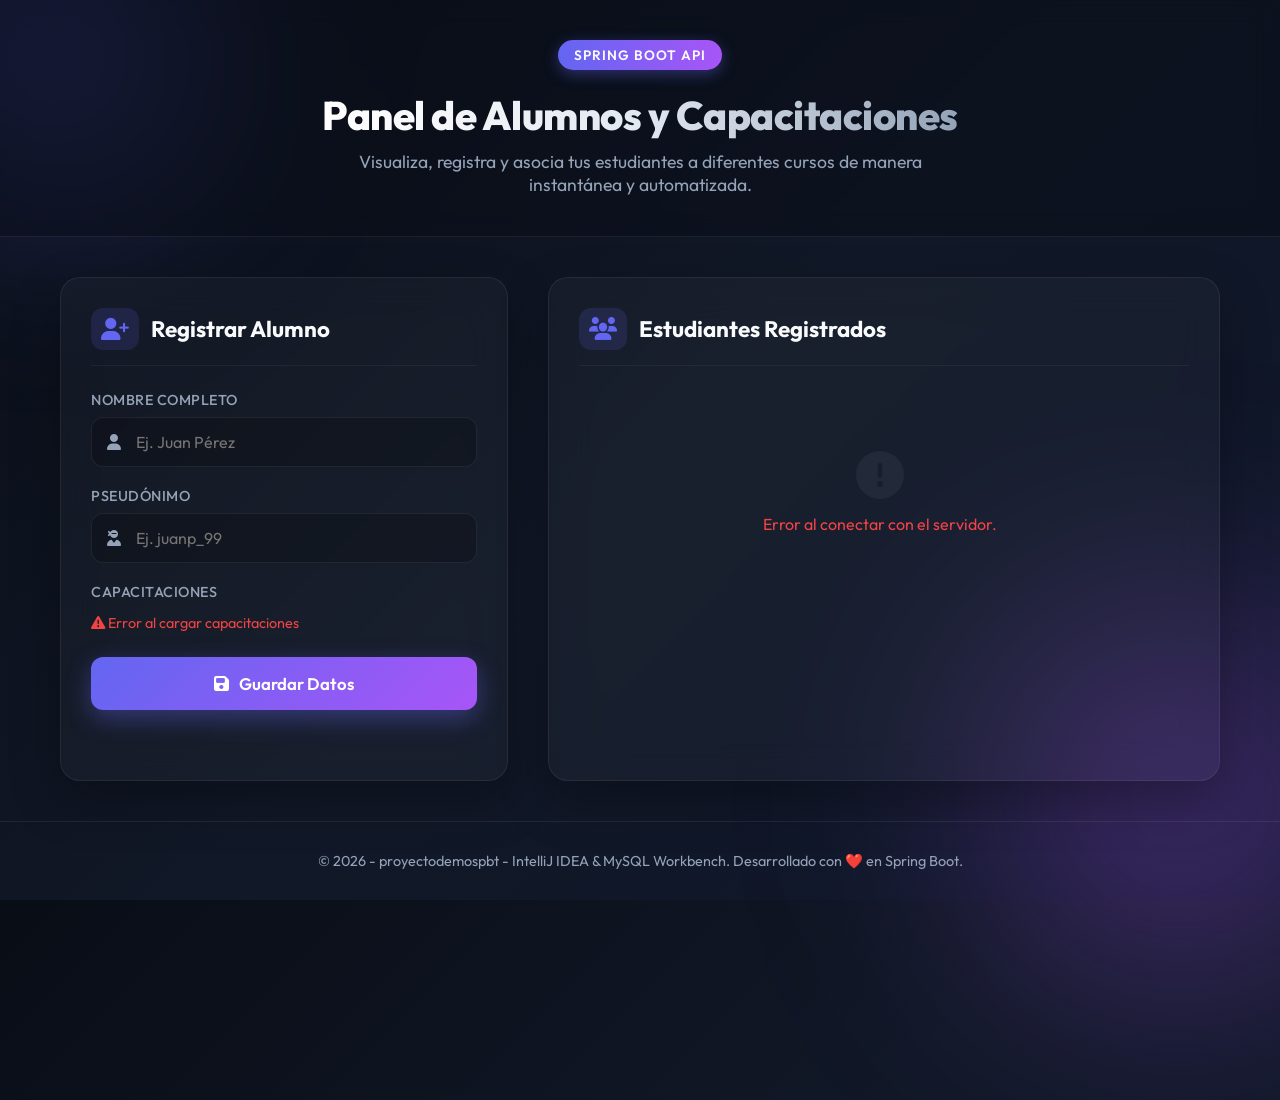
==== src/main/resources/static/index.html @ 39592a80 "Proyecto Spring Boot" ====
<!DOCTYPE html>
<html lang="es">
<head>
    <meta charset="UTF-8">
    <meta name="viewport" content="width=device-width, initial-scale=1.0">
    <title>Panel de Alumnos y Capacitaciones | proyectodemospbt</title>
    <meta name="description" content="Portal de gestión de alumnos y capacitaciones del proyecto proyectodemospbt">
    
    <!-- Google Fonts -->
    <link rel="preconnect" href="https://fonts.googleapis.com">
    <link rel="preconnect" href="https://fonts.gstatic.com" crossorigin>
    <link href="https://fonts.googleapis.com/css2?family=Outfit:wght@300;400;500;600;700;800&display=swap" rel="stylesheet">
    
    <!-- FontAwesome para Iconos -->
    <link rel="stylesheet" href="https://cdnjs.cloudflare.com/ajax/libs/font-awesome/6.4.0/css/all.min.css">

    <style>
        :root {
            --bg-gradient: linear-gradient(135deg, #090d16 0%, #111827 50%, #0f172a 100%);
            --primary: #6366f1;
            --primary-glow: rgba(99, 102, 241, 0.4);
            --secondary: #a855f7;
            --secondary-glow: rgba(168, 85, 247, 0.4);
            --accent: #10b981;
            --accent-glow: rgba(16, 185, 129, 0.3);
            --glass-bg: rgba(255, 255, 255, 0.03);
            --glass-border: rgba(255, 255, 255, 0.07);
            --text-main: #f8fafc;
            --text-muted: #94a3b8;
            --card-radius: 20px;
            --transition: all 0.3s cubic-bezier(0.4, 0, 0.2, 1);
        }

        * {
            box-sizing: border-box;
            margin: 0;
            padding: 0;
            font-family: 'Outfit', sans-serif;
        }

        body {
            background: var(--bg-gradient);
            color: var(--text-main);
            min-height: 100vh;
            display: flex;
            flex-direction: column;
            overflow-x: hidden;
        }

        /* Fondo Decorativo Dinámico */
        .ambient-glow-1 {
            position: absolute;
            width: 500px;
            height: 500px;
            background: radial-gradient(circle, var(--primary-glow) 0%, transparent 70%);
            top: -200px;
            left: -200px;
            z-index: 0;
            pointer-events: none;
            filter: blur(80px);
        }

        .ambient-glow-2 {
            position: absolute;
            width: 600px;
            height: 600px;
            background: radial-gradient(circle, var(--secondary-glow) 0%, transparent 70%);
            bottom: -200px;
            right: -200px;
            z-index: 0;
            pointer-events: none;
            filter: blur(100px);
        }

        header {
            position: relative;
            z-index: 10;
            padding: 40px 20px;
            text-align: center;
            border-bottom: 1px solid var(--glass-border);
            backdrop-filter: blur(12px);
            background: rgba(9, 13, 22, 0.5);
        }

        .header-content {
            max-width: 1200px;
            margin: 0 auto;
            display: flex;
            flex-direction: column;
            align-items: center;
            gap: 10px;
        }

        .header-badge {
            background: linear-gradient(90deg, var(--primary) 0%, var(--secondary) 100%);
            padding: 6px 16px;
            border-radius: 50px;
            font-size: 0.85rem;
            font-weight: 600;
            letter-spacing: 1px;
            text-transform: uppercase;
            box-shadow: 0 4px 15px var(--primary-glow);
            margin-bottom: 10px;
        }

        h1 {
            font-size: 2.5rem;
            font-weight: 800;
            background: linear-gradient(to right, #ffffff, #e2e8f0, #94a3b8);
            -webkit-background-clip: text;
            -webkit-text-fill-color: transparent;
            letter-spacing: -0.5px;
        }

        header p {
            color: var(--text-muted);
            font-size: 1.1rem;
            max-width: 600px;
        }

        main {
            position: relative;
            z-index: 10;
            max-width: 1200px;
            width: 100%;
            margin: 40px auto;
            padding: 0 20px;
            display: grid;
            grid-template-columns: 1fr 1.5fr;
            gap: 40px;
            flex-grow: 1;
        }

        @media (max-width: 968px) {
            main {
                grid-template-columns: 1fr;
            }
        }

        /* Estilo de Tarjetas Glassmorphism */
        .glass-card {
            background: var(--glass-bg);
            border: 1px solid var(--glass-border);
            border-radius: var(--card-radius);
            backdrop-filter: blur(20px);
            padding: 30px;
            box-shadow: 0 20px 50px rgba(0, 0, 0, 0.3);
            transition: var(--transition);
        }

        .glass-card:hover {
            border-color: rgba(255, 255, 255, 0.15);
            box-shadow: 0 25px 60px rgba(0, 0, 0, 0.4);
        }

        .card-title {
            font-size: 1.4rem;
            font-weight: 700;
            margin-bottom: 25px;
            display: flex;
            align-items: center;
            gap: 12px;
            border-bottom: 1px solid rgba(255, 255, 255, 0.05);
            padding-bottom: 15px;
        }

        .card-title i {
            color: var(--primary);
            background: rgba(99, 102, 241, 0.15);
            padding: 10px;
            border-radius: 12px;
        }

        /* Estilos del Formulario */
        .form-group {
            margin-bottom: 20px;
            display: flex;
            flex-direction: column;
            gap: 8px;
        }

        label {
            font-size: 0.9rem;
            font-weight: 500;
            color: var(--text-muted);
            letter-spacing: 0.5px;
            text-transform: uppercase;
        }

        .input-wrapper {
            position: relative;
        }

        .input-wrapper i {
            position: absolute;
            left: 16px;
            top: 50%;
            transform: translateY(-50%);
            color: var(--text-muted);
            transition: var(--transition);
        }

        input[type="text"], select {
            width: 100%;
            background: rgba(0, 0, 0, 0.2);
            border: 1px solid var(--glass-border);
            border-radius: 12px;
            padding: 14px 16px 14px 44px;
            color: var(--text-main);
            font-size: 1rem;
            font-weight: 400;
            outline: none;
            transition: var(--transition);
        }

        input[type="text"]:focus, select:focus {
            border-color: var(--primary);
            box-shadow: 0 0 15px var(--primary-glow);
            background: rgba(0, 0, 0, 0.35);
        }

        input[type="text"]:focus + i, select:focus + i {
            color: var(--primary);
        }

        /* Checkbox de Capacitaciones Estilo Pastillas (Pills) */
        .pills-container {
            display: flex;
            flex-wrap: wrap;
            gap: 10px;
            margin-top: 5px;
        }

        .pill-checkbox {
            position: relative;
        }

        .pill-checkbox input[type="checkbox"] {
            position: absolute;
            opacity: 0;
            cursor: pointer;
            height: 0;
            width: 0;
        }

        .pill-label {
            display: inline-block;
            background: rgba(255, 255, 255, 0.05);
            border: 1px solid var(--glass-border);
            padding: 10px 20px;
            border-radius: 50px;
            font-weight: 500;
            cursor: pointer;
            user-select: none;
            transition: var(--transition);
        }

        .pill-checkbox input[type="checkbox"]:checked + .pill-label {
            background: linear-gradient(135deg, var(--primary) 0%, var(--secondary) 100%);
            border-color: transparent;
            box-shadow: 0 5px 15px var(--primary-glow);
            color: white;
        }

        .pill-checkbox:hover .pill-label {
            border-color: rgba(255, 255, 255, 0.2);
            background: rgba(255, 255, 255, 0.08);
        }

        /* Botón Premium */
        .btn-submit {
            width: 100%;
            background: linear-gradient(135deg, var(--primary) 0%, var(--secondary) 100%);
            border: none;
            border-radius: 12px;
            padding: 16px;
            color: white;
            font-size: 1.05rem;
            font-weight: 600;
            cursor: pointer;
            box-shadow: 0 8px 25px var(--primary-glow);
            display: flex;
            align-items: center;
            justify-content: center;
            gap: 10px;
            transition: var(--transition);
            margin-top: 25px;
        }

        .btn-submit:hover {
            transform: translateY(-2px);
            box-shadow: 0 12px 30px rgba(168, 85, 247, 0.5);
            filter: brightness(1.1);
        }

        .btn-submit:active {
            transform: translateY(0);
        }

        /* Lista de Alumnos Grid */
        .students-grid {
            display: flex;
            flex-direction: column;
            gap: 20px;
            max-height: 600px;
            overflow-y: auto;
            padding-right: 8px;
        }

        .students-grid::-webkit-scrollbar {
            width: 6px;
        }

        .students-grid::-webkit-scrollbar-track {
            background: rgba(255, 255, 255, 0.01);
        }

        .students-grid::-webkit-scrollbar-thumb {
            background: rgba(255, 255, 255, 0.1);
            border-radius: 10px;
        }

        /* Tarjeta de Alumno Registrado */
        .student-card {
            background: rgba(255, 255, 255, 0.015);
            border: 1px solid rgba(255, 255, 255, 0.04);
            border-radius: 16px;
            padding: 20px;
            display: flex;
            justify-content: space-between;
            align-items: center;
            transition: var(--transition);
        }

        .student-card:hover {
            background: rgba(255, 255, 255, 0.03);
            border-color: rgba(99, 102, 241, 0.2);
            transform: translateX(5px);
        }

        .student-info {
            display: flex;
            align-items: center;
            gap: 16px;
        }

        .student-avatar {
            width: 50px;
            height: 50px;
            background: linear-gradient(135deg, rgba(99, 102, 241, 0.2) 0%, rgba(168, 85, 247, 0.2) 100%);
            border: 1px solid rgba(99, 102, 241, 0.3);
            border-radius: 50%;
            display: flex;
            align-items: center;
            justify-content: center;
            color: var(--primary);
            font-size: 1.2rem;
            font-weight: 700;
        }

        .student-details h3 {
            font-size: 1.1rem;
            font-weight: 600;
            margin-bottom: 4px;
        }

        .student-pseudo {
            font-size: 0.85rem;
            color: var(--text-muted);
            background: rgba(255, 255, 255, 0.05);
            padding: 2px 8px;
            border-radius: 4px;
            font-family: monospace;
        }

        .student-caps {
            margin-top: 8px;
            display: flex;
            flex-wrap: wrap;
            gap: 6px;
        }

        .cap-tag {
            font-size: 0.75rem;
            font-weight: 600;
            background: rgba(16, 185, 129, 0.1);
            color: var(--accent);
            border: 1px solid rgba(16, 185, 129, 0.2);
            padding: 3px 8px;
            border-radius: 50px;
        }

        .no-students {
            text-align: center;
            padding: 60px 20px;
            color: var(--text-muted);
            display: flex;
            flex-direction: column;
            align-items: center;
            gap: 15px;
        }

        .no-students i {
            font-size: 3rem;
            color: rgba(255, 255, 255, 0.05);
        }

        /* Notificaciones */
        .toast {
            position: fixed;
            bottom: 20px;
            right: 20px;
            background: rgba(16, 185, 129, 0.95);
            color: white;
            padding: 16px 24px;
            border-radius: 12px;
            box-shadow: 0 10px 25px rgba(0,0,0,0.3);
            display: flex;
            align-items: center;
            gap: 12px;
            z-index: 100;
            transform: translateY(100px);
            opacity: 0;
            transition: var(--transition);
        }

        .toast.show {
            transform: translateY(0);
            opacity: 1;
        }

        .toast.error {
            background: rgba(239, 68, 68, 0.95);
        }

        footer {
            margin-top: auto;
            text-align: center;
            padding: 30px;
            border-top: 1px solid var(--glass-border);
            color: var(--text-muted);
            font-size: 0.9rem;
            position: relative;
            z-index: 10;
        }
    </style>
</head>
<body>

    <div class="ambient-glow-1"></div>
    <div class="ambient-glow-2"></div>

    <header>
        <div class="header-content">
            <span class="header-badge" id="appBadge">Spring Boot API</span>
            <h1 id="appTitle">Panel de Alumnos y Capacitaciones</h1>
            <p id="appDescription">Visualiza, registra y asocia tus estudiantes a diferentes cursos de manera instantánea y automatizada.</p>
        </div>
    </header>

    <main>
        <!-- Columna Izquierda: Formulario de Registro -->
        <section class="glass-card">
            <h2 class="card-title" id="formTitle">
                <i class="fa-solid fa-user-plus"></i>
                Registrar Alumno
            </h2>
            
            <form id="studentForm">
                <div class="form-group">
                    <label for="nombre">Nombre Completo</label>
                    <div class="input-wrapper">
                        <input type="text" id="nombre" placeholder="Ej. Juan Pérez" required>
                        <i class="fa-solid fa-user"></i>
                    </div>
                </div>

                <div class="form-group">
                    <label for="pseudonimo">Pseudónimo</label>
                    <div class="input-wrapper">
                        <input type="text" id="pseudonimo" placeholder="Ej. juanp_99" required>
                        <i class="fa-solid fa-user-ninja"></i>
                    </div>
                </div>

                <div class="form-group">
                    <label>Capacitaciones</label>
                    <div class="pills-container" id="capacitacionesContainer">
                        <!-- Se cargarán dinámicamente desde el backend -->
                        <div style="color: var(--text-muted); font-size: 0.9rem;">
                            Cargando capacitaciones disponibles...
                        </div>
                    </div>
                </div>

                <button type="submit" class="btn-submit" id="btnGuardar">
                    <i class="fa-solid fa-floppy-disk"></i>
                    Guardar Datos
                </button>
            </form>
        </section>

        <!-- Columna Derecha: Listado de Alumnos -->
        <section class="glass-card">
            <h2 class="card-title" id="listTitle">
                <i class="fa-solid fa-users"></i>
                Estudiantes Registrados
            </h2>

            <div class="students-grid" id="studentsGrid">
                <!-- Se cargarán dinámicamente -->
                <div class="no-students">
                    <i class="fa-solid fa-graduation-cap"></i>
                    <p>No hay ningún alumno registrado en la base de datos.</p>
                </div>
            </div>
        </section>
    </main>

    <!-- Notificaciones flotantes -->
    <div id="toast" class="toast">
        <i class="fa-solid fa-circle-check"></i>
        <span id="toastMessage">Operación realizada con éxito</span>
    </div>

    <footer>
        <p>© 2026 - proyectodemospbt - IntelliJ IDEA & MySQL Workbench. Desarrollado con ❤️ en Spring Boot.</p>
    </footer>

    <script>
        const API_CAPACITACIONES = '/api/v1/capacitaciones';
        const API_ALUMNOS = '/api/v1/alumnos';

        document.addEventListener('DOMContentLoaded', () => {
            cargarCapacitaciones();
            cargarAlumnos();

            document.getElementById('studentForm').addEventListener('submit', guardarAlumno);
        });

        // Mostrar notificación flotante
        function showToast(message, isError = false) {
            const toast = document.getElementById('toast');
            const toastMsg = document.getElementById('toastMessage');
            
            toastMsg.innerText = message;
            
            if (isError) {
                toast.classList.add('error');
                toast.querySelector('i').className = 'fa-solid fa-circle-xmark';
            } else {
                toast.classList.remove('error');
                toast.querySelector('i').className = 'fa-solid fa-circle-check';
            }
            
            toast.classList.add('show');
            
            setTimeout(() => {
                toast.classList.remove('show');
            }, 3000);
        }

        // Obtener capacitaciones desde la API REST
        async function cargarCapacitaciones() {
            try {
                const response = await fetch(API_CAPACITACIONES);
                if (!response.ok) throw new Error('Error al conectar con la API de capacitaciones');
                const capacitaciones = await response.json();
                
                const container = document.getElementById('capacitacionesContainer');
                container.innerHTML = '';

                if (capacitaciones.length === 0) {
                    container.innerHTML = '<span style="color: var(--text-muted);">No hay capacitaciones configuradas.</span>';
                    return;
                }

                capacitaciones.forEach(cap => {
                    const checkboxWrapper = document.createElement('div');
                    checkboxWrapper.className = 'pill-checkbox';
                    
                    checkboxWrapper.innerHTML = `
                        <input type="checkbox" id="cap_${cap.id_cap}" value="${cap.id_cap}" data-name="${cap.nombre}">
                        <label for="cap_${cap.id_cap}" class="pill-label">
                            <i class="fa-solid fa-bookmark" style="margin-right: 6px; font-size: 0.8rem; opacity: 0.7;"></i>
                            ${cap.nombre}
                        </label>
                    `;
                    container.appendChild(checkboxWrapper);
                });
            } catch (error) {
                console.error(error);
                document.getElementById('capacitacionesContainer').innerHTML = 
                    `<span style="color: #ef4444; font-size: 0.9rem;"><i class="fa-solid fa-triangle-exclamation"></i> Error al cargar capacitaciones</span>`;
            }
        }

        // Obtener alumnos registrados desde la API REST
        async function cargarAlumnos() {
            try {
                const response = await fetch(API_ALUMNOS);
                if (!response.ok) throw new Error('Error al conectar con la API de alumnos');
                const alumnos = await response.json();

                const grid = document.getElementById('studentsGrid');
                grid.innerHTML = '';

                if (alumnos.length === 0) {
                    grid.innerHTML = `
                        <div class="no-students">
                            <i class="fa-solid fa-graduation-cap"></i>
                            <p>No hay alumnos en la base de datos.</p>
                        </div>
                    `;
                    return;
                }

                alumnos.forEach(alu => {
                    const card = document.createElement('div');
                    card.className = 'student-card';

                    // Iniciales del nombre
                    const iniciales = alu.nombre.split(' ').map(n => n[0]).join('').slice(0, 2).toUpperCase();

                    // Mapear etiquetas de capacitaciones
                    const capTags = alu.capacitaciones && alu.capacitaciones.length > 0
                        ? alu.capacitaciones.map(c => `<span class="cap-tag">${c.nombre}</span>`).join('')
                        : '<span style="color: var(--text-muted); font-size: 0.75rem; font-style: italic;">Sin capacitaciones asignadas</span>';

                    card.innerHTML = `
                        <div class="student-info">
                            <div class="student-avatar">${iniciales}</div>
                            <div class="student-details">
                                <h3>${alu.nombre}</h3>
                                <span class="student-pseudo">@${alu.pseudonimo}</span>
                                <div class="student-caps">
                                    ${capTags}
                                </div>
                            </div>
                        </div>
                        <button onclick="eliminarAlumno(${alu.id_alu})" style="background: none; border: none; color: #ef4444; opacity: 0.7; cursor: pointer; transition: 0.2s;" onmouseover="this.style.opacity=1" onmouseout="this.style.opacity=0.7">
                            <i class="fa-solid fa-trash-can" style="font-size: 1.1rem;"></i>
                        </button>
                    `;
                    grid.appendChild(card);
                });
            } catch (error) {
                console.error(error);
                document.getElementById('studentsGrid').innerHTML = `
                    <div class="no-students" style="color: #ef4444;">
                        <i class="fa-solid fa-circle-exclamation"></i>
                        <p>Error al conectar con el servidor.</p>
                    </div>
                `;
            }
        }

        // Registrar un nuevo Alumno
        async function guardarAlumno(e) {
            e.preventDefault();

            const nombre = document.getElementById('nombre').value.trim();
            const pseudonimo = document.getElementById('pseudonimo').value.trim();

            // Obtener checkboxes seleccionados
            const checkboxes = document.querySelectorAll('#capacitacionesContainer input[type="checkbox"]:checked');
            const capacitaciones = Array.from(checkboxes).map(cb => ({
                id_cap: parseInt(cb.value),
                nombre: cb.getAttribute('data-name')
            }));

            const payload = {
                nombre: nombre,
                pseudonimo: pseudonimo,
                capacitaciones: capacitaciones
            };

            try {
                const response = await fetch(API_ALUMNOS, {
                    method: 'POST',
                    headers: {
                        'Content-Type': 'application/json'
                    },
                    body: JSON.stringify(payload)
                });

                if (!response.ok) throw new Error('No se pudo guardar el alumno.');

                showToast('¡Datos guardados con éxito!');
                
                // Limpiar formulario
                document.getElementById('studentForm').reset();
                
                // Recargar listado y recargar checkboxes
                cargarAlumnos();
                cargarCapacitaciones();
            } catch (error) {
                console.error(error);
                showToast(error.message || 'Error al guardar los datos', true);
            }
        }

        // Eliminar un alumno
        async function eliminarAlumno(id) {
            if (!confirm('¿Estás seguro de que deseas eliminar este alumno?')) return;

            try {
                const response = await fetch(`${API_ALUMNOS}/${id}`, {
                    method: 'DELETE'
                });

                if (!response.ok) throw new Error('No se pudo eliminar el alumno.');

                showToast('Alumno eliminado correctamente');
                cargarAlumnos();
            } catch (error) {
                console.error(error);
                showToast('Error al intentar eliminar el alumno', true);
            }
        }
    </script>
</body>
</html>
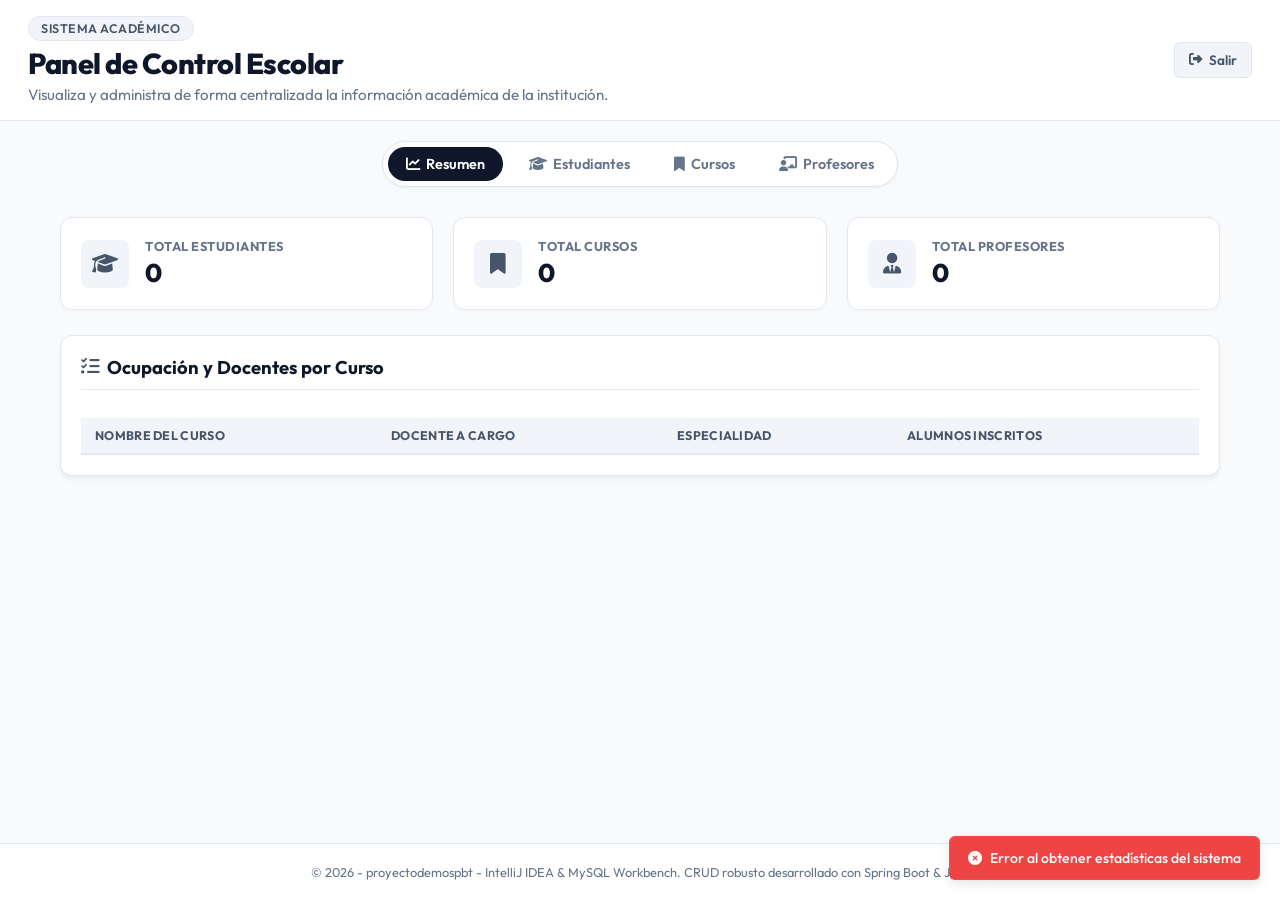
==== commit b6c221bc: "feat: Spring Security - login/logout con usuario admin por defecto" ====
--- a/src/main/resources/static/index.html
+++ b/src/main/resources/static/index.html
@@ -3,8 +3,8 @@
 <head>
     <meta charset="UTF-8">
     <meta name="viewport" content="width=device-width, initial-scale=1.0">
-    <title>Panel de Alumnos y Capacitaciones | proyectodemospbt</title>
-    <meta name="description" content="Portal de gestión de alumnos y capacitaciones del proyecto proyectodemospbt">
+    <title>Panel Educativo | proyectodemospbt</title>
+    <meta name="description" content="Portal de gestión de alumnos, profesores y capacitaciones">
     
     <!-- Google Fonts -->
     <link rel="preconnect" href="https://fonts.googleapis.com">
@@ -14,710 +14,277 @@
     <!-- FontAwesome para Iconos -->
     <link rel="stylesheet" href="https://cdnjs.cloudflare.com/ajax/libs/font-awesome/6.4.0/css/all.min.css">
 
-    <style>
-        :root {
-            --bg-gradient: linear-gradient(135deg, #090d16 0%, #111827 50%, #0f172a 100%);
-            --primary: #6366f1;
-            --primary-glow: rgba(99, 102, 241, 0.4);
-            --secondary: #a855f7;
-            --secondary-glow: rgba(168, 85, 247, 0.4);
-            --accent: #10b981;
-            --accent-glow: rgba(16, 185, 129, 0.3);
-            --glass-bg: rgba(255, 255, 255, 0.03);
-            --glass-border: rgba(255, 255, 255, 0.07);
-            --text-main: #f8fafc;
-            --text-muted: #94a3b8;
-            --card-radius: 20px;
-            --transition: all 0.3s cubic-bezier(0.4, 0, 0.2, 1);
-        }
-
-        * {
-            box-sizing: border-box;
-            margin: 0;
-            padding: 0;
-            font-family: 'Outfit', sans-serif;
-        }
-
-        body {
-            background: var(--bg-gradient);
-            color: var(--text-main);
-            min-height: 100vh;
-            display: flex;
-            flex-direction: column;
-            overflow-x: hidden;
-        }
-
-        /* Fondo Decorativo Dinámico */
-        .ambient-glow-1 {
-            position: absolute;
-            width: 500px;
-            height: 500px;
-            background: radial-gradient(circle, var(--primary-glow) 0%, transparent 70%);
-            top: -200px;
-            left: -200px;
-            z-index: 0;
-            pointer-events: none;
-            filter: blur(80px);
-        }
-
-        .ambient-glow-2 {
-            position: absolute;
-            width: 600px;
-            height: 600px;
-            background: radial-gradient(circle, var(--secondary-glow) 0%, transparent 70%);
-            bottom: -200px;
-            right: -200px;
-            z-index: 0;
-            pointer-events: none;
-            filter: blur(100px);
-        }
-
-        header {
-            position: relative;
-            z-index: 10;
-            padding: 40px 20px;
-            text-align: center;
-            border-bottom: 1px solid var(--glass-border);
-            backdrop-filter: blur(12px);
-            background: rgba(9, 13, 22, 0.5);
-        }
-
-        .header-content {
-            max-width: 1200px;
-            margin: 0 auto;
-            display: flex;
-            flex-direction: column;
-            align-items: center;
-            gap: 10px;
-        }
-
-        .header-badge {
-            background: linear-gradient(90deg, var(--primary) 0%, var(--secondary) 100%);
-            padding: 6px 16px;
-            border-radius: 50px;
-            font-size: 0.85rem;
-            font-weight: 600;
-            letter-spacing: 1px;
-            text-transform: uppercase;
-            box-shadow: 0 4px 15px var(--primary-glow);
-            margin-bottom: 10px;
-        }
-
-        h1 {
-            font-size: 2.5rem;
-            font-weight: 800;
-            background: linear-gradient(to right, #ffffff, #e2e8f0, #94a3b8);
-            -webkit-background-clip: text;
-            -webkit-text-fill-color: transparent;
-            letter-spacing: -0.5px;
-        }
-
-        header p {
-            color: var(--text-muted);
-            font-size: 1.1rem;
-            max-width: 600px;
-        }
-
-        main {
-            position: relative;
-            z-index: 10;
-            max-width: 1200px;
-            width: 100%;
-            margin: 40px auto;
-            padding: 0 20px;
-            display: grid;
-            grid-template-columns: 1fr 1.5fr;
-            gap: 40px;
-            flex-grow: 1;
-        }
-
-        @media (max-width: 968px) {
-            main {
-                grid-template-columns: 1fr;
-            }
-        }
-
-        /* Estilo de Tarjetas Glassmorphism */
-        .glass-card {
-            background: var(--glass-bg);
-            border: 1px solid var(--glass-border);
-            border-radius: var(--card-radius);
-            backdrop-filter: blur(20px);
-            padding: 30px;
-            box-shadow: 0 20px 50px rgba(0, 0, 0, 0.3);
-            transition: var(--transition);
-        }
-
-        .glass-card:hover {
-            border-color: rgba(255, 255, 255, 0.15);
-            box-shadow: 0 25px 60px rgba(0, 0, 0, 0.4);
-        }
-
-        .card-title {
-            font-size: 1.4rem;
-            font-weight: 700;
-            margin-bottom: 25px;
-            display: flex;
-            align-items: center;
-            gap: 12px;
-            border-bottom: 1px solid rgba(255, 255, 255, 0.05);
-            padding-bottom: 15px;
-        }
-
-        .card-title i {
-            color: var(--primary);
-            background: rgba(99, 102, 241, 0.15);
-            padding: 10px;
-            border-radius: 12px;
-        }
-
-        /* Estilos del Formulario */
-        .form-group {
-            margin-bottom: 20px;
-            display: flex;
-            flex-direction: column;
-            gap: 8px;
-        }
-
-        label {
-            font-size: 0.9rem;
-            font-weight: 500;
-            color: var(--text-muted);
-            letter-spacing: 0.5px;
-            text-transform: uppercase;
-        }
-
-        .input-wrapper {
-            position: relative;
-        }
-
-        .input-wrapper i {
-            position: absolute;
-            left: 16px;
-            top: 50%;
-            transform: translateY(-50%);
-            color: var(--text-muted);
-            transition: var(--transition);
-        }
-
-        input[type="text"], select {
-            width: 100%;
-            background: rgba(0, 0, 0, 0.2);
-            border: 1px solid var(--glass-border);
-            border-radius: 12px;
-            padding: 14px 16px 14px 44px;
-            color: var(--text-main);
-            font-size: 1rem;
-            font-weight: 400;
-            outline: none;
-            transition: var(--transition);
-        }
-
-        input[type="text"]:focus, select:focus {
-            border-color: var(--primary);
-            box-shadow: 0 0 15px var(--primary-glow);
-            background: rgba(0, 0, 0, 0.35);
-        }
-
-        input[type="text"]:focus + i, select:focus + i {
-            color: var(--primary);
-        }
-
-        /* Checkbox de Capacitaciones Estilo Pastillas (Pills) */
-        .pills-container {
-            display: flex;
-            flex-wrap: wrap;
-            gap: 10px;
-            margin-top: 5px;
-        }
-
-        .pill-checkbox {
-            position: relative;
-        }
-
-        .pill-checkbox input[type="checkbox"] {
-            position: absolute;
-            opacity: 0;
-            cursor: pointer;
-            height: 0;
-            width: 0;
-        }
-
-        .pill-label {
-            display: inline-block;
-            background: rgba(255, 255, 255, 0.05);
-            border: 1px solid var(--glass-border);
-            padding: 10px 20px;
-            border-radius: 50px;
-            font-weight: 500;
-            cursor: pointer;
-            user-select: none;
-            transition: var(--transition);
-        }
-
-        .pill-checkbox input[type="checkbox"]:checked + .pill-label {
-            background: linear-gradient(135deg, var(--primary) 0%, var(--secondary) 100%);
-            border-color: transparent;
-            box-shadow: 0 5px 15px var(--primary-glow);
-            color: white;
-        }
-
-        .pill-checkbox:hover .pill-label {
-            border-color: rgba(255, 255, 255, 0.2);
-            background: rgba(255, 255, 255, 0.08);
-        }
-
-        /* Botón Premium */
-        .btn-submit {
-            width: 100%;
-            background: linear-gradient(135deg, var(--primary) 0%, var(--secondary) 100%);
-            border: none;
-            border-radius: 12px;
-            padding: 16px;
-            color: white;
-            font-size: 1.05rem;
-            font-weight: 600;
-            cursor: pointer;
-            box-shadow: 0 8px 25px var(--primary-glow);
-            display: flex;
-            align-items: center;
-            justify-content: center;
-            gap: 10px;
-            transition: var(--transition);
-            margin-top: 25px;
-        }
-
-        .btn-submit:hover {
-            transform: translateY(-2px);
-            box-shadow: 0 12px 30px rgba(168, 85, 247, 0.5);
-            filter: brightness(1.1);
-        }
-
-        .btn-submit:active {
-            transform: translateY(0);
-        }
-
-        /* Lista de Alumnos Grid */
-        .students-grid {
-            display: flex;
-            flex-direction: column;
-            gap: 20px;
-            max-height: 600px;
-            overflow-y: auto;
-            padding-right: 8px;
-        }
-
-        .students-grid::-webkit-scrollbar {
-            width: 6px;
-        }
-
-        .students-grid::-webkit-scrollbar-track {
-            background: rgba(255, 255, 255, 0.01);
-        }
-
-        .students-grid::-webkit-scrollbar-thumb {
-            background: rgba(255, 255, 255, 0.1);
-            border-radius: 10px;
-        }
-
-        /* Tarjeta de Alumno Registrado */
-        .student-card {
-            background: rgba(255, 255, 255, 0.015);
-            border: 1px solid rgba(255, 255, 255, 0.04);
-            border-radius: 16px;
-            padding: 20px;
-            display: flex;
-            justify-content: space-between;
-            align-items: center;
-            transition: var(--transition);
-        }
-
-        .student-card:hover {
-            background: rgba(255, 255, 255, 0.03);
-            border-color: rgba(99, 102, 241, 0.2);
-            transform: translateX(5px);
-        }
-
-        .student-info {
-            display: flex;
-            align-items: center;
-            gap: 16px;
-        }
-
-        .student-avatar {
-            width: 50px;
-            height: 50px;
-            background: linear-gradient(135deg, rgba(99, 102, 241, 0.2) 0%, rgba(168, 85, 247, 0.2) 100%);
-            border: 1px solid rgba(99, 102, 241, 0.3);
-            border-radius: 50%;
-            display: flex;
-            align-items: center;
-            justify-content: center;
-            color: var(--primary);
-            font-size: 1.2rem;
-            font-weight: 700;
-        }
-
-        .student-details h3 {
-            font-size: 1.1rem;
-            font-weight: 600;
-            margin-bottom: 4px;
-        }
-
-        .student-pseudo {
-            font-size: 0.85rem;
-            color: var(--text-muted);
-            background: rgba(255, 255, 255, 0.05);
-            padding: 2px 8px;
-            border-radius: 4px;
-            font-family: monospace;
-        }
-
-        .student-caps {
-            margin-top: 8px;
-            display: flex;
-            flex-wrap: wrap;
-            gap: 6px;
-        }
-
-        .cap-tag {
-            font-size: 0.75rem;
-            font-weight: 600;
-            background: rgba(16, 185, 129, 0.1);
-            color: var(--accent);
-            border: 1px solid rgba(16, 185, 129, 0.2);
-            padding: 3px 8px;
-            border-radius: 50px;
-        }
-
-        .no-students {
-            text-align: center;
-            padding: 60px 20px;
-            color: var(--text-muted);
-            display: flex;
-            flex-direction: column;
-            align-items: center;
-            gap: 15px;
-        }
-
-        .no-students i {
-            font-size: 3rem;
-            color: rgba(255, 255, 255, 0.05);
-        }
-
-        /* Notificaciones */
-        .toast {
-            position: fixed;
-            bottom: 20px;
-            right: 20px;
-            background: rgba(16, 185, 129, 0.95);
-            color: white;
-            padding: 16px 24px;
-            border-radius: 12px;
-            box-shadow: 0 10px 25px rgba(0,0,0,0.3);
-            display: flex;
-            align-items: center;
-            gap: 12px;
-            z-index: 100;
-            transform: translateY(100px);
-            opacity: 0;
-            transition: var(--transition);
-        }
-
-        .toast.show {
-            transform: translateY(0);
-            opacity: 1;
-        }
-
-        .toast.error {
-            background: rgba(239, 68, 68, 0.95);
-        }
-
-        footer {
-            margin-top: auto;
-            text-align: center;
-            padding: 30px;
-            border-top: 1px solid var(--glass-border);
-            color: var(--text-muted);
-            font-size: 0.9rem;
-            position: relative;
-            z-index: 10;
-        }
-    </style>
+    <!-- Estilos Externos -->
+    <link rel="stylesheet" href="styles.css">
 </head>
 <body>
 
-    <div class="ambient-glow-1"></div>
-    <div class="ambient-glow-2"></div>
-
     <header>
         <div class="header-content">
-            <span class="header-badge" id="appBadge">Spring Boot API</span>
-            <h1 id="appTitle">Panel de Alumnos y Capacitaciones</h1>
-            <p id="appDescription">Visualiza, registra y asocia tus estudiantes a diferentes cursos de manera instantánea y automatizada.</p>
+            <span class="header-badge">Sistema Académico</span>
+            <h1>Panel de Control Escolar</h1>
+            <p>Visualiza y administra de forma centralizada la información académica de la institución.</p>
         </div>
+        <!-- Botón de cierre de sesión -->
+        <form action="/logout" method="post" style="margin:0;">
+            <input type="hidden" name="_csrf" id="csrfToken" value="">
+            <button type="submit" class="btn-logout" id="btnLogout" title="Cerrar sesión">
+                <i class="fa-solid fa-right-from-bracket"></i>
+                <span>Salir</span>
+            </button>
+        </form>
     </header>
 
+    <!-- Pestañas de Navegación -->
+    <nav class="nav-tabs">
+        <button class="nav-tab active" onclick="switchTab('dashboard')">
+            <i class="fa-solid fa-chart-line"></i> Resumen
+        </button>
+        <button class="nav-tab" onclick="switchTab('alumnos')">
+            <i class="fa-solid fa-graduation-cap"></i> Estudiantes
+        </button>
+        <button class="nav-tab" onclick="switchTab('capacitaciones')">
+            <i class="fa-solid fa-bookmark"></i> Cursos
+        </button>
+        <button class="nav-tab" onclick="switchTab('profesores')">
+            <i class="fa-solid fa-chalkboard-user"></i> Profesores
+        </button>
+    </nav>
+
     <main>
-        <!-- Columna Izquierda: Formulario de Registro -->
-        <section class="glass-card">
-            <h2 class="card-title" id="formTitle">
-                <i class="fa-solid fa-user-plus"></i>
-                Registrar Alumno
-            </h2>
-            
-            <form id="studentForm">
-                <div class="form-group">
-                    <label for="nombre">Nombre Completo</label>
-                    <div class="input-wrapper">
-                        <input type="text" id="nombre" placeholder="Ej. Juan Pérez" required>
-                        <i class="fa-solid fa-user"></i>
-                    </div>
-                </div>
-
-                <div class="form-group">
-                    <label for="pseudonimo">Pseudónimo</label>
-                    <div class="input-wrapper">
-                        <input type="text" id="pseudonimo" placeholder="Ej. juanp_99" required>
-                        <i class="fa-solid fa-user-ninja"></i>
-                    </div>
-                </div>
-
-                <div class="form-group">
-                    <label>Capacitaciones</label>
-                    <div class="pills-container" id="capacitacionesContainer">
-                        <!-- Se cargarán dinámicamente desde el backend -->
-                        <div style="color: var(--text-muted); font-size: 0.9rem;">
-                            Cargando capacitaciones disponibles...
-                        </div>
-                    </div>
-                </div>
-
-                <button type="submit" class="btn-submit" id="btnGuardar">
-                    <i class="fa-solid fa-floppy-disk"></i>
-                    Guardar Datos
-                </button>
-            </form>
-        </section>
-
-        <!-- Columna Derecha: Listado de Alumnos -->
-        <section class="glass-card">
-            <h2 class="card-title" id="listTitle">
-                <i class="fa-solid fa-users"></i>
-                Estudiantes Registrados
-            </h2>
-
-            <div class="students-grid" id="studentsGrid">
-                <!-- Se cargarán dinámicamente -->
-                <div class="no-students">
-                    <i class="fa-solid fa-graduation-cap"></i>
-                    <p>No hay ningún alumno registrado en la base de datos.</p>
-                </div>
-            </div>
-        </section>
+        
+        <!-- PESTAÑA: RESUMEN (DASHBOARD) -->
+        <section id="tab-dashboard" class="tab-content active">
+            <!-- Tarjetas de estadísticas -->
+            <div class="dashboard-grid">
+                <div class="stat-card">
+                    <div class="stat-icon"><i class="fa-solid fa-graduation-cap"></i></div>
+                    <div class="stat-info">
+                        <h4>Total Estudiantes</h4>
+                        <div class="stat-number" id="stat-alumnos">0</div>
+                    </div>
+                </div>
+                <div class="stat-card">
+                    <div class="stat-icon"><i class="fa-solid fa-bookmark"></i></div>
+                    <div class="stat-info">
+                        <h4>Total Cursos</h4>
+                        <div class="stat-number" id="stat-cursos">0</div>
+                    </div>
+                </div>
+                <div class="stat-card">
+                    <div class="stat-icon"><i class="fa-solid fa-user-tie"></i></div>
+                    <div class="stat-info">
+                        <h4>Total Profesores</h4>
+                        <div class="stat-number" id="stat-profesores">0</div>
+                    </div>
+                </div>
+            </div>
+
+            <!-- Tabla de ocupación de cursos -->
+            <div class="glass-card">
+                <h2 class="card-title">
+                    <i class="fa-solid fa-list-check"></i>
+                    Ocupación y Docentes por Curso
+                </h2>
+                <div class="table-container">
+                    <table>
+                        <thead>
+                            <tr>
+                                <th>Nombre del Curso</th>
+                                <th>Docente a Cargo</th>
+                                <th>Especialidad</th>
+                                <th>Alumnos Inscritos</th>
+                            </tr>
+                        </thead>
+                        <tbody id="occupancyTableBody">
+                            <!-- Carga Dinámica -->
+                        </tbody>
+                    </table>
+                </div>
+            </div>
+        </section>
+        
+        <!-- PESTAÑA: ESTUDIANTES -->
+        <section id="tab-alumnos" class="tab-content">
+            <!-- Formulario de Estudiantes -->
+            <div class="glass-card">
+                <h2 class="card-title" id="aluFormTitle">
+                    <i class="fa-solid fa-user-plus"></i>
+                    Registrar Estudiante
+                </h2>
+                
+                <form id="aluForm">
+                    <input type="hidden" id="aluId" value="">
+                    
+                    <div class="form-group">
+                        <label for="aluNombre">Nombre Completo</label>
+                        <div class="input-wrapper">
+                            <input type="text" id="aluNombre" placeholder="Ej. Gonzalo Mascareño" required>
+                            <i class="fa-solid fa-user"></i>
+                        </div>
+                    </div>
+
+                    <div class="form-group">
+                        <label for="aluPseudo">Pseudónimo</label>
+                        <div class="input-wrapper">
+                            <input type="text" id="aluPseudo" placeholder="Ej. gonza_m" required>
+                            <i class="fa-solid fa-user-ninja"></i>
+                        </div>
+                    </div>
+
+                    <div class="form-group">
+                        <label>Cursos Inscritos</label>
+                        <div class="pills-container" id="aluCapsContainer">
+                            <!-- Dinámico -->
+                        </div>
+                    </div>
+
+                    <button type="submit" class="btn-submit" id="aluBtnSubmit">
+                        <i class="fa-solid fa-floppy-disk"></i>
+                        Guardar Alumno
+                    </button>
+                    <button type="button" class="btn-cancel" id="aluBtnCancel" style="display: none;" onclick="cancelarEdicion('alu')">
+                        <i class="fa-solid fa-ban"></i> Cancelar Edición
+                    </button>
+                </form>
+            </div>
+
+            <!-- Listado de Estudiantes -->
+            <div class="glass-card">
+                <h2 class="card-title">
+                    <i class="fa-solid fa-users"></i>
+                    Lista de Estudiantes
+                </h2>
+                <div class="items-grid" id="aluGrid">
+                    <!-- Dinámico -->
+                </div>
+            </div>
+        </section>
+
+        <!-- PESTAÑA: CAPACITACIONES (CURSOS) -->
+        <section id="tab-capacitaciones" class="tab-content">
+            <!-- Formulario de Cursos -->
+            <div class="glass-card">
+                <h2 class="card-title" id="capFormTitle">
+                    <i class="fa-solid fa-circle-plus"></i>
+                    Registrar Curso
+                </h2>
+                
+                <form id="capForm">
+                    <input type="hidden" id="capId" value="">
+                    
+                    <div class="form-group">
+                        <label for="capNombre">Nombre del Curso</label>
+                        <div class="input-wrapper">
+                            <input type="text" id="capNombre" placeholder="Ej. Desarrollo Web con Spring" required>
+                            <i class="fa-solid fa-book-open"></i>
+                        </div>
+                    </div>
+
+                    <div class="form-group">
+                        <label for="capProfesor">Profesor Dictante</label>
+                        <div class="input-wrapper">
+                            <select id="capProfesor" required>
+                                <option value="" disabled selected>Selecciona un Profesor</option>
+                                <!-- Dinámico -->
+                            </select>
+                            <i class="fa-solid fa-user-tie"></i>
+                        </div>
+                    </div>
+
+                    <button type="submit" class="btn-submit" id="capBtnSubmit">
+                        <i class="fa-solid fa-floppy-disk"></i>
+                        Guardar Curso
+                    </button>
+                    <button type="button" class="btn-cancel" id="capBtnCancel" style="display: none;" onclick="cancelarEdicion('cap')">
+                        <i class="fa-solid fa-ban"></i> Cancelar Edición
+                    </button>
+                </form>
+            </div>
+
+            <!-- Listado de Cursos -->
+            <div class="glass-card">
+                <h2 class="card-title">
+                    <i class="fa-solid fa-book"></i>
+                    Cursos Ofertados
+                </h2>
+                <div class="items-grid" id="capGrid">
+                    <!-- Dinámico -->
+                </div>
+            </div>
+        </section>
+
+        <!-- PESTAÑA: PROFESORES -->
+        <section id="tab-profesores" class="tab-content">
+            <!-- Formulario de Profesores -->
+            <div class="glass-card">
+                <h2 class="card-title" id="profFormTitle">
+                    <i class="fa-solid fa-user-tie"></i>
+                    Registrar Profesor
+                </h2>
+                
+                <form id="profForm">
+                    <input type="hidden" id="profId" value="">
+                    
+                    <div class="form-group">
+                        <label for="profNombre">Nombre</label>
+                        <div class="input-wrapper">
+                            <input type="text" id="profNombre" placeholder="Ej. Carlos" required>
+                            <i class="fa-solid fa-address-card"></i>
+                        </div>
+                    </div>
+
+                    <div class="form-group">
+                        <label for="profApellido">Apellido</label>
+                        <div class="input-wrapper">
+                            <input type="text" id="profApellido" placeholder="Ej. Pérez" required>
+                            <i class="fa-solid fa-address-card"></i>
+                        </div>
+                    </div>
+
+                    <div class="form-group">
+                        <label for="profEspecialidad">Especialidad</label>
+                        <div class="input-wrapper">
+                            <input type="text" id="profEspecialidad" placeholder="Ej. Matemáticas Aplicadas" required>
+                            <i class="fa-solid fa-graduation-cap"></i>
+                        </div>
+                    </div>
+
+                    <button type="submit" class="btn-submit" id="profBtnSubmit">
+                        <i class="fa-solid fa-floppy-disk"></i>
+                        Guardar Profesor
+                    </button>
+                    <button type="button" class="btn-cancel" id="profBtnCancel" style="display: none;" onclick="cancelarEdicion('prof')">
+                        <i class="fa-solid fa-ban"></i> Cancelar Edición
+                    </button>
+                </form>
+            </div>
+
+            <!-- Listado de Profesores -->
+            <div class="glass-card">
+                <h2 class="card-title">
+                    <i class="fa-solid fa-users-rectangle"></i>
+                    Plantel Docente
+                </h2>
+                <div class="items-grid" id="profGrid">
+                    <!-- Dinámico -->
+                </div>
+            </div>
+        </section>
+
     </main>
 
-    <!-- Notificaciones flotantes -->
+    <!-- Notificación flotante -->
     <div id="toast" class="toast">
         <i class="fa-solid fa-circle-check"></i>
         <span id="toastMessage">Operación realizada con éxito</span>
     </div>
 
     <footer>
-        <p>© 2026 - proyectodemospbt - IntelliJ IDEA & MySQL Workbench. Desarrollado con ❤️ en Spring Boot.</p>
+        <p>© 2026 - proyectodemospbt - IntelliJ IDEA & MySQL Workbench. CRUD robusto desarrollado con Spring Boot & JPA.</p>
     </footer>
 
-    <script>
-        const API_CAPACITACIONES = '/api/v1/capacitaciones';
-        const API_ALUMNOS = '/api/v1/alumnos';
-
-        document.addEventListener('DOMContentLoaded', () => {
-            cargarCapacitaciones();
-            cargarAlumnos();
-
-            document.getElementById('studentForm').addEventListener('submit', guardarAlumno);
-        });
-
-        // Mostrar notificación flotante
-        function showToast(message, isError = false) {
-            const toast = document.getElementById('toast');
-            const toastMsg = document.getElementById('toastMessage');
-            
-            toastMsg.innerText = message;
-            
-            if (isError) {
-                toast.classList.add('error');
-                toast.querySelector('i').className = 'fa-solid fa-circle-xmark';
-            } else {
-                toast.classList.remove('error');
-                toast.querySelector('i').className = 'fa-solid fa-circle-check';
-            }
-            
-            toast.classList.add('show');
-            
-            setTimeout(() => {
-                toast.classList.remove('show');
-            }, 3000);
-        }
-
-        // Obtener capacitaciones desde la API REST
-        async function cargarCapacitaciones() {
-            try {
-                const response = await fetch(API_CAPACITACIONES);
-                if (!response.ok) throw new Error('Error al conectar con la API de capacitaciones');
-                const capacitaciones = await response.json();
-                
-                const container = document.getElementById('capacitacionesContainer');
-                container.innerHTML = '';
-
-                if (capacitaciones.length === 0) {
-                    container.innerHTML = '<span style="color: var(--text-muted);">No hay capacitaciones configuradas.</span>';
-                    return;
-                }
-
-                capacitaciones.forEach(cap => {
-                    const checkboxWrapper = document.createElement('div');
-                    checkboxWrapper.className = 'pill-checkbox';
-                    
-                    checkboxWrapper.innerHTML = `
-                        <input type="checkbox" id="cap_${cap.id_cap}" value="${cap.id_cap}" data-name="${cap.nombre}">
-                        <label for="cap_${cap.id_cap}" class="pill-label">
-                            <i class="fa-solid fa-bookmark" style="margin-right: 6px; font-size: 0.8rem; opacity: 0.7;"></i>
-                            ${cap.nombre}
-                        </label>
-                    `;
-                    container.appendChild(checkboxWrapper);
-                });
-            } catch (error) {
-                console.error(error);
-                document.getElementById('capacitacionesContainer').innerHTML = 
-                    `<span style="color: #ef4444; font-size: 0.9rem;"><i class="fa-solid fa-triangle-exclamation"></i> Error al cargar capacitaciones</span>`;
-            }
-        }
-
-        // Obtener alumnos registrados desde la API REST
-        async function cargarAlumnos() {
-            try {
-                const response = await fetch(API_ALUMNOS);
-                if (!response.ok) throw new Error('Error al conectar con la API de alumnos');
-                const alumnos = await response.json();
-
-                const grid = document.getElementById('studentsGrid');
-                grid.innerHTML = '';
-
-                if (alumnos.length === 0) {
-                    grid.innerHTML = `
-                        <div class="no-students">
-                            <i class="fa-solid fa-graduation-cap"></i>
-                            <p>No hay alumnos en la base de datos.</p>
-                        </div>
-                    `;
-                    return;
-                }
-
-                alumnos.forEach(alu => {
-                    const card = document.createElement('div');
-                    card.className = 'student-card';
-
-                    // Iniciales del nombre
-                    const iniciales = alu.nombre.split(' ').map(n => n[0]).join('').slice(0, 2).toUpperCase();
-
-                    // Mapear etiquetas de capacitaciones
-                    const capTags = alu.capacitaciones && alu.capacitaciones.length > 0
-                        ? alu.capacitaciones.map(c => `<span class="cap-tag">${c.nombre}</span>`).join('')
-                        : '<span style="color: var(--text-muted); font-size: 0.75rem; font-style: italic;">Sin capacitaciones asignadas</span>';
-
-                    card.innerHTML = `
-                        <div class="student-info">
-                            <div class="student-avatar">${iniciales}</div>
-                            <div class="student-details">
-                                <h3>${alu.nombre}</h3>
-                                <span class="student-pseudo">@${alu.pseudonimo}</span>
-                                <div class="student-caps">
-                                    ${capTags}
-                                </div>
-                            </div>
-                        </div>
-                        <button onclick="eliminarAlumno(${alu.id_alu})" style="background: none; border: none; color: #ef4444; opacity: 0.7; cursor: pointer; transition: 0.2s;" onmouseover="this.style.opacity=1" onmouseout="this.style.opacity=0.7">
-                            <i class="fa-solid fa-trash-can" style="font-size: 1.1rem;"></i>
-                        </button>
-                    `;
-                    grid.appendChild(card);
-                });
-            } catch (error) {
-                console.error(error);
-                document.getElementById('studentsGrid').innerHTML = `
-                    <div class="no-students" style="color: #ef4444;">
-                        <i class="fa-solid fa-circle-exclamation"></i>
-                        <p>Error al conectar con el servidor.</p>
-                    </div>
-                `;
-            }
-        }
-
-        // Registrar un nuevo Alumno
-        async function guardarAlumno(e) {
-            e.preventDefault();
-
-            const nombre = document.getElementById('nombre').value.trim();
-            const pseudonimo = document.getElementById('pseudonimo').value.trim();
-
-            // Obtener checkboxes seleccionados
-            const checkboxes = document.querySelectorAll('#capacitacionesContainer input[type="checkbox"]:checked');
-            const capacitaciones = Array.from(checkboxes).map(cb => ({
-                id_cap: parseInt(cb.value),
-                nombre: cb.getAttribute('data-name')
-            }));
-
-            const payload = {
-                nombre: nombre,
-                pseudonimo: pseudonimo,
-                capacitaciones: capacitaciones
-            };
-
-            try {
-                const response = await fetch(API_ALUMNOS, {
-                    method: 'POST',
-                    headers: {
-                        'Content-Type': 'application/json'
-                    },
-                    body: JSON.stringify(payload)
-                });
-
-                if (!response.ok) throw new Error('No se pudo guardar el alumno.');
-
-                showToast('¡Datos guardados con éxito!');
-                
-                // Limpiar formulario
-                document.getElementById('studentForm').reset();
-                
-                // Recargar listado y recargar checkboxes
-                cargarAlumnos();
-                cargarCapacitaciones();
-            } catch (error) {
-                console.error(error);
-                showToast(error.message || 'Error al guardar los datos', true);
-            }
-        }
-
-        // Eliminar un alumno
-        async function eliminarAlumno(id) {
-            if (!confirm('¿Estás seguro de que deseas eliminar este alumno?')) return;
-
-            try {
-                const response = await fetch(`${API_ALUMNOS}/${id}`, {
-                    method: 'DELETE'
-                });
-
-                if (!response.ok) throw new Error('No se pudo eliminar el alumno.');
-
-                showToast('Alumno eliminado correctamente');
-                cargarAlumnos();
-            } catch (error) {
-                console.error(error);
-                showToast('Error al intentar eliminar el alumno', true);
-            }
-        }
-    </script>
+    <!-- Lógica Externa en JS -->
+    <script src="app.js"></script>
 </body>
 </html>
--- a/src/main/resources/static/styles.css
+++ b/src/main/resources/static/styles.css
@@ -0,0 +1,617 @@
+:root {
+    --bg-main: #f8fafc;
+    --bg-card: #ffffff;
+    --border-color: #e2e8f0;
+    --border-focus: #0f172a;
+    --focus-ring: rgba(15, 23, 42, 0.1);
+    
+    --text-primary: #0f172a;
+    --text-secondary: #475569;
+    --text-muted: #64748b;
+    
+    --primary: #0f172a;
+    --primary-hover: #1e293b;
+    
+    --accent: #2563eb;
+    --accent-bg: rgba(37, 99, 235, 0.08);
+    --accent-border: rgba(37, 99, 235, 0.15);
+    
+    --success: #16a34a;
+    --success-bg: rgba(22, 163, 74, 0.08);
+    --success-border: rgba(22, 163, 74, 0.15);
+    
+    --danger: #dc2626;
+    --danger-bg: rgba(220, 38, 38, 0.08);
+    --danger-border: rgba(220, 38, 38, 0.15);
+    
+    --card-radius: 12px;
+    --transition: all 0.2s ease-in-out;
+}
+
+* {
+    box-sizing: border-box;
+    margin: 0;
+    padding: 0;
+    font-family: 'Outfit', sans-serif;
+}
+
+body {
+    background-color: var(--bg-main);
+    color: var(--text-primary);
+    min-height: 100vh;
+    display: flex;
+    flex-direction: column;
+}
+
+/* Header Estilo Institucional */
+header {
+    background-color: #ffffff;
+    padding: 16px 28px;
+    border-bottom: 1px solid var(--border-color);
+    display: flex;
+    align-items: center;
+    justify-content: space-between;
+    gap: 16px;
+}
+
+.header-content {
+    display: flex;
+    flex-direction: column;
+    align-items: flex-start;
+    gap: 4px;
+}
+
+/* Botón Cerrar Sesión */
+.btn-logout {
+    display: inline-flex;
+    align-items: center;
+    gap: 6px;
+    background-color: #f1f5f9;
+    border: 1px solid var(--border-color);
+    border-radius: 6px;
+    padding: 8px 14px;
+    font-family: 'Outfit', sans-serif;
+    font-size: 0.85rem;
+    font-weight: 600;
+    color: var(--text-secondary);
+    cursor: pointer;
+    transition: var(--transition);
+    white-space: nowrap;
+    flex-shrink: 0;
+}
+
+.btn-logout:hover {
+    background-color: var(--danger-bg);
+    border-color: var(--danger-border);
+    color: var(--danger);
+}
+
+.header-badge {
+    background-color: #f1f5f9;
+    border: 1px solid var(--border-color);
+    color: var(--text-secondary);
+    padding: 4px 12px;
+    border-radius: 50px;
+    font-size: 0.78rem;
+    font-weight: 600;
+    letter-spacing: 0.5px;
+    text-transform: uppercase;
+}
+
+h1 {
+    font-size: 1.8rem;
+    font-weight: 800;
+    color: var(--text-primary);
+    letter-spacing: -0.5px;
+}
+
+header p {
+    color: var(--text-muted);
+    font-size: 0.95rem;
+}
+
+/* Pestañas de Navegación */
+.nav-tabs {
+    display: flex;
+    justify-content: center;
+    gap: 8px;
+    margin: 20px auto 10px auto;
+    max-width: 700px;
+    background-color: #ffffff;
+    border: 1px solid var(--border-color);
+    padding: 5px;
+    border-radius: 50px;
+    box-shadow: 0 1px 3px rgba(0, 0, 0, 0.05);
+}
+
+.nav-tab {
+    background: none;
+    border: none;
+    color: var(--text-muted);
+    padding: 8px 18px;
+    border-radius: 50px;
+    cursor: pointer;
+    font-weight: 600;
+    font-size: 0.9rem;
+    display: flex;
+    align-items: center;
+    gap: 6px;
+    transition: var(--transition);
+}
+
+.nav-tab.active {
+    color: #ffffff;
+    background-color: var(--primary);
+}
+
+.nav-tab:hover:not(.active) {
+    color: var(--text-primary);
+    background-color: #f1f5f9;
+}
+
+/* Contenedor Principal */
+main {
+    max-width: 1200px;
+    width: 100%;
+    margin: 20px auto;
+    padding: 0 20px;
+    flex-grow: 1;
+}
+
+/* Contenido de Pestañas */
+.tab-content {
+    display: none;
+    grid-template-columns: 1fr 1.5fr;
+    gap: 25px;
+}
+
+.tab-content.active {
+    display: grid;
+}
+
+/* Si es la pestaña Dashboard, mostramos una sola columna */
+#tab-dashboard.tab-content.active {
+    display: flex;
+    flex-direction: column;
+    gap: 25px;
+}
+
+@media (max-width: 968px) {
+    .tab-content {
+        grid-template-columns: 1fr !important;
+    }
+}
+
+/* Tarjetas */
+.glass-card {
+    background-color: var(--bg-card);
+    border: 1px solid var(--border-color);
+    border-radius: var(--card-radius);
+    padding: 20px;
+    box-shadow: 0 4px 6px -1px rgba(0, 0, 0, 0.05), 0 2px 4px -2px rgba(0, 0, 0, 0.05);
+    display: flex;
+    flex-direction: column;
+    transition: var(--transition);
+}
+
+.glass-card:hover {
+    box-shadow: 0 10px 15px -3px rgba(0, 0, 0, 0.05), 0 4px 6px -4px rgba(0, 0, 0, 0.05);
+}
+
+.card-title {
+    font-size: 1.15rem;
+    font-weight: 700;
+    color: var(--text-primary);
+    margin-bottom: 18px;
+    display: flex;
+    align-items: center;
+    gap: 8px;
+    border-bottom: 1px solid var(--border-color);
+    padding-bottom: 10px;
+}
+
+.card-title i {
+    color: var(--text-secondary);
+}
+
+/* Formularios */
+.form-group {
+    margin-bottom: 14px;
+    display: flex;
+    flex-direction: column;
+    gap: 4px;
+}
+
+label {
+    font-size: 0.78rem;
+    font-weight: 700;
+    color: var(--text-secondary);
+    text-transform: uppercase;
+    letter-spacing: 0.3px;
+}
+
+.input-wrapper {
+    position: relative;
+}
+
+.input-wrapper i {
+    position: absolute;
+    left: 12px;
+    top: 50%;
+    transform: translateY(-50%);
+    color: var(--text-muted);
+}
+
+input[type="text"], select {
+    width: 100%;
+    background-color: #ffffff;
+    border: 1px solid #cbd5e1;
+    border-radius: 6px;
+    padding: 10px 12px 10px 34px;
+    color: var(--text-primary);
+    font-size: 0.9rem;
+    outline: none;
+    transition: var(--transition);
+}
+
+input[type="text"]:focus, select:focus {
+    border-color: var(--border-focus);
+    box-shadow: 0 0 0 3px var(--focus-ring);
+}
+
+/* Checkbox Pastillas */
+.pills-container {
+    display: flex;
+    flex-wrap: wrap;
+    gap: 6px;
+    margin-top: 4px;
+}
+
+.pill-checkbox {
+    position: relative;
+}
+
+.pill-checkbox input[type="checkbox"] {
+    position: absolute;
+    opacity: 0;
+    cursor: pointer;
+    height: 0;
+    width: 0;
+}
+
+.pill-label {
+    display: inline-block;
+    background-color: #ffffff;
+    border: 1px solid #cbd5e1;
+    padding: 6px 12px;
+    border-radius: 4px;
+    font-weight: 500;
+    font-size: 0.82rem;
+    cursor: pointer;
+    user-select: none;
+    transition: var(--transition);
+}
+
+.pill-checkbox input[type="checkbox"]:checked + .pill-label {
+    background-color: var(--primary);
+    border-color: var(--primary);
+    color: #ffffff;
+}
+
+.pill-checkbox:hover .pill-label {
+    border-color: var(--text-muted);
+    background-color: #f8fafc;
+}
+
+/* Botones */
+.btn-submit {
+    width: 100%;
+    background-color: var(--primary);
+    border: none;
+    border-radius: 6px;
+    padding: 11px;
+    color: #ffffff;
+    font-size: 0.9rem;
+    font-weight: 600;
+    cursor: pointer;
+    display: flex;
+    align-items: center;
+    justify-content: center;
+    gap: 6px;
+    transition: var(--transition);
+    margin-top: 10px;
+}
+
+.btn-submit:hover {
+    background-color: var(--primary-hover);
+}
+
+.btn-cancel {
+    width: 100%;
+    background-color: #ffffff;
+    border: 1px solid var(--border-color);
+    border-radius: 6px;
+    padding: 10px;
+    color: var(--text-muted);
+    font-size: 0.88rem;
+    font-weight: 600;
+    cursor: pointer;
+    display: flex;
+    align-items: center;
+    justify-content: center;
+    gap: 6px;
+    transition: var(--transition);
+    margin-top: 6px;
+}
+
+.btn-cancel:hover {
+    background-color: var(--danger-bg);
+    border-color: var(--danger-border);
+    color: var(--danger);
+}
+
+/* Listados */
+.items-grid {
+    display: flex;
+    flex-direction: column;
+    gap: 10px;
+    max-height: 520px;
+    overflow-y: auto;
+    padding-right: 4px;
+}
+
+.items-grid::-webkit-scrollbar {
+    width: 4px;
+}
+
+.items-grid::-webkit-scrollbar-track {
+    background: #f1f5f9;
+}
+
+.items-grid::-webkit-scrollbar-thumb {
+    background: #cbd5e1;
+    border-radius: 4px;
+}
+
+/* Tarjeta de Item */
+.item-card {
+    background-color: #ffffff;
+    border: 1px solid var(--border-color);
+    border-radius: 8px;
+    padding: 12px 16px;
+    display: flex;
+    justify-content: space-between;
+    align-items: center;
+    transition: var(--transition);
+}
+
+.item-card:hover {
+    border-color: #cbd5e1;
+    background-color: #f8fafc;
+}
+
+.item-info {
+    display: flex;
+    align-items: center;
+    gap: 12px;
+}
+
+.item-avatar {
+    width: 38px;
+    height: 38px;
+    background-color: #f1f5f9;
+    border: 1px solid var(--border-color);
+    border-radius: 50%;
+    display: flex;
+    align-items: center;
+    justify-content: center;
+    color: var(--text-primary);
+    font-size: 0.95rem;
+    font-weight: 700;
+}
+
+.item-details h3 {
+    font-size: 0.95rem;
+    font-weight: 600;
+    color: var(--text-primary);
+}
+
+.item-subtext {
+    font-size: 0.78rem;
+    color: var(--text-muted);
+}
+
+.item-subtext-badge {
+    background-color: #f1f5f9;
+    padding: 1px 4px;
+    border-radius: 3px;
+    font-family: monospace;
+    border: 1px solid var(--border-color);
+}
+
+.item-tags {
+    margin-top: 4px;
+    display: flex;
+    flex-wrap: wrap;
+    gap: 4px;
+}
+
+.tag {
+    font-size: 0.7rem;
+    font-weight: 600;
+    background-color: #f1f5f9;
+    color: var(--text-secondary);
+    border: 1px solid var(--border-color);
+    padding: 1px 6px;
+    border-radius: 4px;
+}
+
+.tag-special {
+    background-color: var(--accent-bg);
+    color: var(--accent);
+    border-color: var(--accent-border);
+}
+
+/* Acciones */
+.item-actions {
+    display: flex;
+    gap: 6px;
+}
+
+.btn-action {
+    background: none;
+    border: none;
+    cursor: pointer;
+    font-size: 0.9rem;
+    padding: 4px;
+    border-radius: 4px;
+    transition: var(--transition);
+}
+
+.btn-action-edit {
+    color: var(--accent);
+}
+
+.btn-action-edit:hover {
+    background-color: var(--accent-bg);
+}
+
+.btn-action-delete {
+    color: var(--danger);
+}
+
+.btn-action-delete:hover {
+    background-color: var(--danger-bg);
+}
+
+/* Dashboard / Estadísticas */
+.dashboard-grid {
+    display: grid;
+    grid-template-columns: repeat(3, 1fr);
+    gap: 20px;
+}
+
+@media (max-width: 768px) {
+    .dashboard-grid {
+        grid-template-columns: 1fr;
+    }
+}
+
+.stat-card {
+    background-color: #ffffff;
+    border: 1px solid var(--border-color);
+    border-radius: var(--card-radius);
+    padding: 20px;
+    display: flex;
+    align-items: center;
+    gap: 16px;
+    box-shadow: 0 2px 4px rgba(0, 0, 0, 0.02);
+}
+
+.stat-icon {
+    width: 48px;
+    height: 48px;
+    background-color: #f1f5f9;
+    border-radius: 8px;
+    display: flex;
+    align-items: center;
+    justify-content: center;
+    font-size: 1.3rem;
+    color: var(--text-secondary);
+}
+
+.stat-info h4 {
+    font-size: 0.8rem;
+    text-transform: uppercase;
+    color: var(--text-muted);
+    letter-spacing: 0.5px;
+    margin-bottom: 2px;
+}
+
+.stat-number {
+    font-size: 1.6rem;
+    font-weight: 800;
+    color: var(--text-primary);
+}
+
+/* Tabla de ocupación */
+.table-container {
+    width: 100%;
+    overflow-x: auto;
+}
+
+table {
+    width: 100%;
+    border-collapse: collapse;
+    margin-top: 10px;
+}
+
+th {
+    background-color: #f1f5f9;
+    color: var(--text-secondary);
+    font-weight: 700;
+    font-size: 0.78rem;
+    text-transform: uppercase;
+    letter-spacing: 0.3px;
+    text-align: left;
+    padding: 10px 14px;
+    border-bottom: 2px solid var(--border-color);
+}
+
+td {
+    padding: 12px 14px;
+    border-bottom: 1px solid var(--border-color);
+    font-size: 0.88rem;
+    color: var(--text-primary);
+}
+
+tr:hover td {
+    background-color: #f8fafc;
+}
+
+/* Notificación flotante */
+.toast {
+    position: fixed;
+    bottom: 20px;
+    right: 20px;
+    background-color: #1e293b;
+    color: #ffffff;
+    padding: 12px 18px;
+    border-radius: 6px;
+    box-shadow: 0 4px 12px rgba(0,0,0,0.1);
+    display: flex;
+    align-items: center;
+    gap: 8px;
+    z-index: 100;
+    transform: translateY(100px);
+    opacity: 0;
+    transition: var(--transition);
+    font-size: 0.88rem;
+    font-weight: 500;
+    border: 1px solid rgba(255,255,255,0.05);
+}
+
+.toast.show {
+    transform: translateY(0);
+    opacity: 1;
+}
+
+.toast.error {
+    background-color: #ef4444;
+}
+
+.no-data {
+    text-align: center;
+    padding: 40px 20px;
+    color: var(--text-muted);
+}
+
+footer {
+    margin-top: auto;
+    text-align: center;
+    padding: 20px;
+    border-top: 1px solid var(--border-color);
+    color: var(--text-muted);
+    font-size: 0.8rem;
+    background-color: #ffffff;
+}
